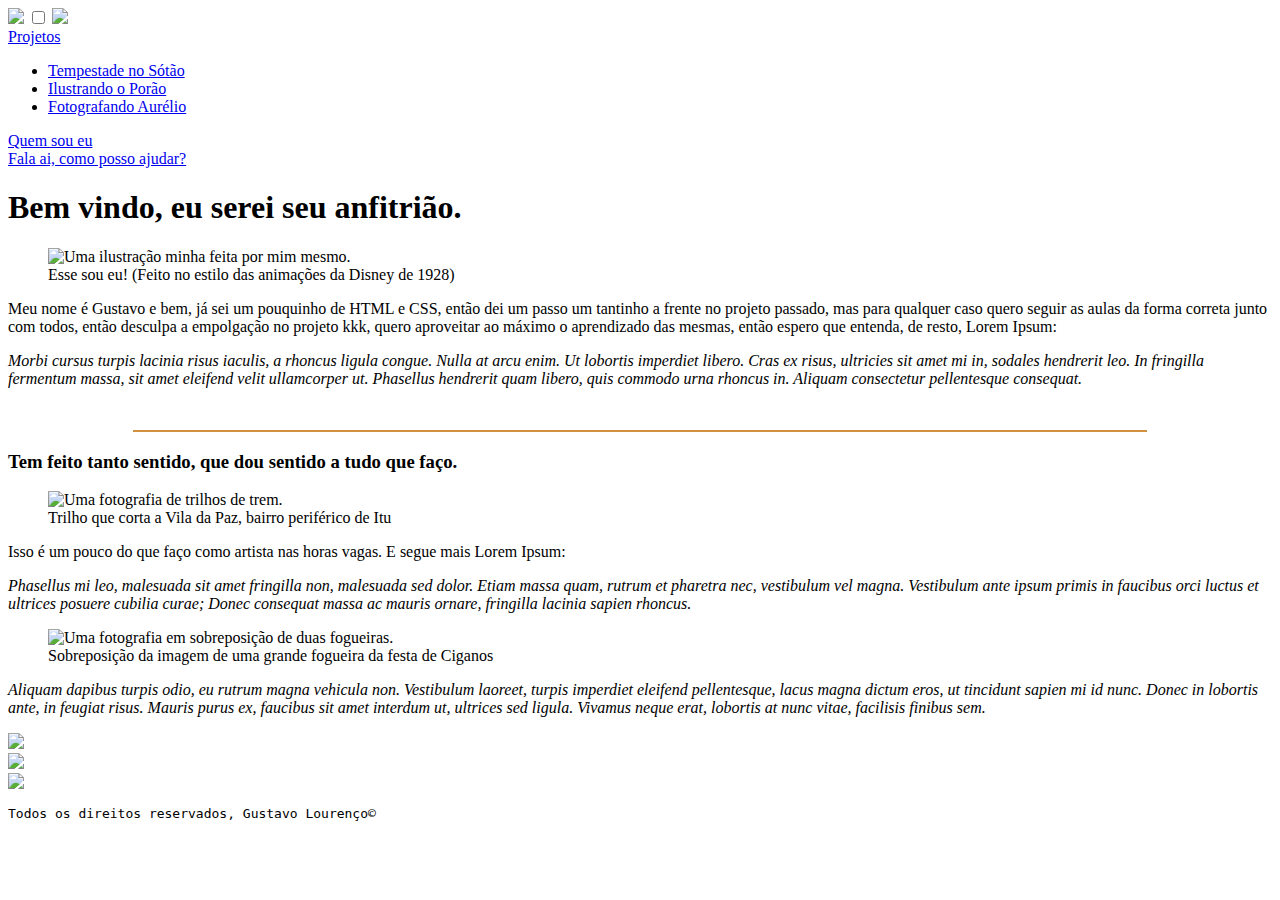
==== index.html @ ee540c4a "Add index.html" ====
﻿<!DOCTYPE html>
<html>

<head>
	<meta charset="UTF-8">
	<meta name="autor" content="Gustavo Lourenco">
	<meta name="palavraschaves" content="html5, wedd1">
	<meta name="gerador" content="NotePad++">
	<title>Memento Gus</title>
	<link rel="shortcut icon" href="images/logoF.ico">
	<link rel="stylesheet" type="text/css" href="css/reset.css">
	<link rel="stylesheet" type="text/css" href="css/main.css">
	<link rel="stylesheet" type="text/css" href="css/menu.css">
	<link rel="stylesheet" type="text/css" href="css/content.css">
</head>

<body>
	<header>
		<a id="inicio">
			<a href="index.html"><img src="images/logoF.png"></a>
			<input type="checkbox" id="check">
			<label for="check" id="check-icon"><img src="images/icons/menu.png"></label>
			<div id="nav-bar"></div>
			<div class="barra">
				<nav class="menu">
					<li><a href="pages/projetos.html">Projetos</a>
						<ul class="sub-menu">
							<li><a href="#">Tempestade no Sótão</a></li>
							<li><a href="#">Ilustrando o Porão</a></li>
							<li><a href="#">Fotografando Aurélio</a></li>
						</ul>
					</li>
					<li><a href="pages/sobre.html">Quem sou eu</a></li>
				</nav>
			</div>
			<li id="btn-form"><a href="pages/contato.html" target="_blank">Fala ai, como posso ajudar?</a></li>
	</header>
	<section id="principal">
		<h1>Bem vindo, eu serei seu anfitrião.</h1>
		<figure>
			<img alt="Uma ilustração minha feita por mim mesmo." src="images/photos/cartoon.png">
			<figcaption>Esse sou eu! (Feito no estilo das animações da Disney de 1928)</figcaption>
		</figure>
		<p>Meu nome é Gustavo e bem, já sei um pouquinho de HTML e CSS, então dei um passo um tantinho a frente no
			projeto passado, mas para qualquer caso quero seguir as aulas da forma correta junto com todos, então
			desculpa
			a empolgação no projeto kkk, quero aproveitar ao máximo o aprendizado das mesmas, então espero que entenda,
			de resto, Lorem Ipsum:</p>
		<p><i>Morbi cursus turpis lacinia risus iaculis, a rhoncus ligula congue. Nulla at arcu enim. Ut lobortis
				imperdiet
				libero. Cras ex risus, ultricies sit amet mi in, sodales hendrerit leo. In fringilla fermentum massa,
				sit amet
				eleifend velit ullamcorper ut. Phasellus hendrerit quam libero, quis commodo urna rhoncus in. Aliquam
				consectetur pellentesque consequat.</i></p>

		<br />
	</section>
	<hr width="80%" color="#d1913e">
	<section id="sec">
		<h3>Tem feito tanto sentido, que dou sentido a tudo que faço.</h3>
		<figure id="pri-img">
			<img alt="Uma fotografia de trilhos de trem." src="images/photos/port1.jpg">
			<figcaption>Trilho que corta a Vila da Paz, bairro periférico de Itu</figcaption>
		</figure>
		<p>Isso é um pouco do que faço como artista nas horas vagas. E segue mais Lorem Ipsum:</p>
		<p><i>Phasellus mi leo, malesuada sit amet fringilla non, malesuada sed dolor. Etiam massa quam, rutrum et
				pharetra
				nec, vestibulum vel magna. Vestibulum ante ipsum primis in faucibus orci luctus et ultrices posuere
				cubilia
				curae; Donec consequat massa ac mauris ornare, fringilla lacinia sapien rhoncus.</i></p>

		<figure id="sec-img">
			<img alt="Uma fotografia em sobreposição de duas fogueiras." src="images/photos/port2.jpeg">
			<figcaption>Sobreposição da imagem de uma grande fogueira da festa de Ciganos</figcaption>
		</figure>
		<p><i>Aliquam dapibus turpis odio, eu rutrum magna vehicula non. Vestibulum laoreet, turpis imperdiet eleifend
				pellentesque, lacus magna dictum eros, ut tincidunt sapien mi id nunc. Donec in lobortis ante, in
				feugiat
				risus.
				Mauris purus ex, faucibus sit amet interdum ut, ultrices sed ligula. Vivamus neque erat, lobortis at
				nunc
				vitae,
				facilisis finibus sem.</i></p>

	</section>
	<aside>
		<nav id="nav-footer">
			<li><a href="https://www.instagram.com/don.guzz/" target="_blank"><img src="images/icons/insta.png"></a>
			</li>
			<li><a href="#"><img src="images/icons/email.png"></a></li>
			<li><a href="#inicio"><img src="images/icons/arrow.png"></a></li>
		</nav>
	</aside>
	<footer>
		<pre>Todos os direitos reservados, Gustavo Lourenço&copy</pre>
	</footer>
</body>

</html>
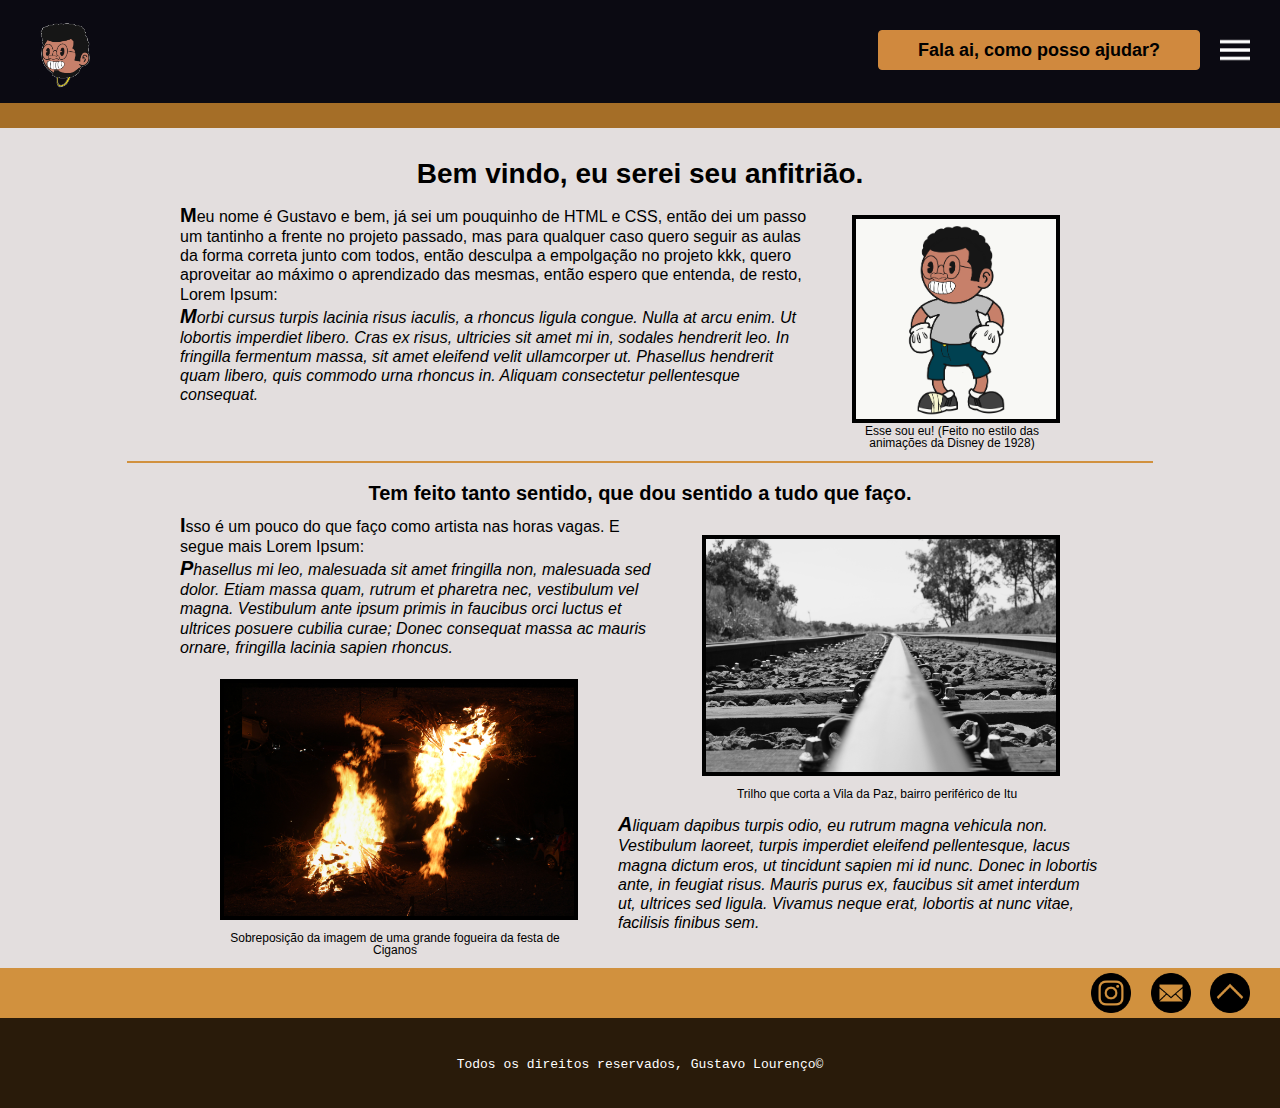
==== commit 906f187b: "Update nav e pages responsivas" ====
--- a/index.html
+++ b/index.html
@@ -25,9 +25,9 @@
 				<nav class="menu">
 					<li><a href="pages/projetos.html">Projetos</a>
 						<ul class="sub-menu">
-							<li><a href="#">Tempestade no Sótão</a></li>
-							<li><a href="#">Ilustrando o Porão</a></li>
-							<li><a href="#">Fotografando Aurélio</a></li>
+							<li><a href="pages/projetos.html">Tempestade no Sótão</a></li>
+							<li><a href="pages/projetos.html">Ilustrando o Porão</a></li>
+							<li><a href="pages/projetos.html">Fotografando Aurélio</a></li>
 						</ul>
 					</li>
 					<li><a href="pages/sobre.html">Quem sou eu</a></li>
--- a/css/main.css
+++ b/css/main.css
@@ -0,0 +1,72 @@
+body {
+	background-color: #E3DEDE;
+	font-family: arial;
+	width: 100%;
+	margin: 0;
+}
+header {
+	height: 120px;
+	width: 100%;
+}
+header img{
+	width: 70px;
+	height: 70px;
+	position: relative;
+	top: 20px;
+	left: 30px;
+}
+nav {
+	text-align: right;
+	padding-right: 30px;
+	height: 25px;
+	padding-top: 15px;
+	padding-bottom: 10px;
+}
+header {
+	background-color: #0b0a12;
+	height: 110px;
+}
+section {
+	padding: 15px 40px 15px 40px;
+	text-align: right;
+}
+aside {
+	background-color: #d1913e;
+	height: 50px;
+	clear: both;
+}
+aside nav li img {
+	width: 40px;
+	height: 40px;
+	display: inline;
+}
+aside nav {
+	padding-top: 5px;
+	height: 40px;
+	
+}
+pre{
+	margin: 0 auto;
+}
+footer {
+	background-color: #291b0a;
+	height: 50px;
+	color: white;
+	text-align: center;
+	padding-top: 40px;
+}
+#nav-footer li {
+	display: inline;
+}
+#nav-footer li {
+	padding-left: 15px;
+	display: inline;
+}
+#nav-footer img:hover{
+	transform: rotate(360deg);
+	transition: all 0.4s linear;
+}
+hr {
+	margin: 10px auto;
+	clear: both;
+}--- a/css/menu.css
+++ b/css/menu.css
@@ -0,0 +1,152 @@
+#check{
+	display: none;
+}/*OK*/
+#check-icon{
+	cursor: pointer;
+	padding: 15px;
+	margin-right: 30px;
+	position: absolute;
+	display: block;
+	top: 35px;
+	right: 30px;
+	z-index: 1;
+	float: right; 
+}/*OK*/
+#check:checked ~ .barra{
+	transform: translateY(350%);
+	height: max-content;
+}/*OK~*/
+#check-icon img {
+	width: 30px;
+	height: 30px;
+	position: absolute;
+	display: block;
+	top: 0;
+	right: 0;
+	filter: invert(100%);
+	transform: rotate(0deg);
+	transition: all 0.4s linear;
+}/*OK*/
+#check:checked ~ #check-icon img{
+	transform: rotate(360deg);
+	transition: all 0.4s linear;
+}/*OK*/
+.barra {
+	height: 0%;
+	width: 300px;
+	position: absolute;
+	transition: all 0.2s linear;
+	top: -50%;
+	right: 0;
+	clear: both;
+	float: right;
+	margin-top: 60px;
+}/*OK~*/
+.menu {
+	height: 50%;
+	border-radius: 3px;
+	position: sticky;
+	background-color: #d1913e;
+}
+.menu ul {
+    margin: 0;
+    padding: 0;
+    list-style: none;
+    width: 200px;
+	position: relative;
+	text-align: right;
+	display: block;
+}
+.menu > li { /*botao projeto*/
+	list-style: none;
+	position: relative;
+	display: block;
+	padding: 10px;
+	width: 90%;
+	margin-left: 20px;
+	background:black;
+	border: solid #d0893e 1px;
+	border-radius: 6px;
+	line-height: 1.5;
+}
+.menu li a { /*Escrita botao projeto*/
+	text-decoration: none;
+	font-weight: bold;
+	color: #FFF;
+	background: none;
+	border: none;
+	padding: 5px;
+	z-index: 2;
+}
+.menu ul li{/*sub botoes projeto*/
+	position: relative;
+	top: 40px;
+	right: 80px;
+	padding: 0;
+	display: block;
+	width: 100%;
+	line-height: 1.5;
+}
+.menu li ul{/*box botoes projeto*/
+	position: absolute;
+	display: block;
+	right: 60px;
+	z-index: 3; 
+	top: 8px;
+	display: none;
+}
+#btn-form a{
+	text-decoration: none;
+	font-weight: bold;
+	color: #000;
+	background:#d0893e;
+	border: solid #d0893e 1px;
+	padding: 10px;
+	width: 300px;
+	position: absolute;
+	right: 80px;
+	margin-top: 30px;
+	top: 0;
+	border-radius: 4px;
+	text-align: center;
+	font-size: 18px;
+}/*OK*/
+#btn-form a:hover{
+	background: #523414;
+	color: #FFF
+}/*OK*/
+.menu ul li a { /*escrita botoes projeto*/
+	display: block;
+	font-weight: bold;
+	text-decoration: none;
+	color: #FFF;
+	background:black;
+	border: solid #d0893e 1px;
+	border-radius: 6px;
+	padding: 10px;
+	line-height: 20px;
+	width: 100%;
+}
+.menu li:hover{
+	background: #ddad6e;
+}
+li a:hover {
+	color: #000;
+}/*CHECAR DEPOIS*/
+li:hover ul {/*"pressionando" botao princ projeto*/
+	display: block;
+}
+.menu ul li a:hover{/*"pressionando" botoes projeto*/
+	font-weight: bold;
+	background: #ddad6e;
+	color: #000;
+	display: block;
+	left: 0;
+}
+#nav-bar {
+	position: relative;
+	top: 30px;
+	background: #a56e27;
+	width: 100%;
+	height: 25px;
+}--- a/css/content.css
+++ b/css/content.css
@@ -0,0 +1,181 @@
+#principal {
+    height: 100%;
+}
+#principal p{
+	
+    line-height: 1.2;
+}
+#principal p::first-letter{
+    font-size: 20px;
+    font-weight: bold;
+}
+#principal figure {
+    text-align: center;
+    float: right;
+    font-size: 12px;
+}
+#principal figure figcaption{
+    width: 200px;
+}
+#principal figure img{
+    border: solid 4px black;
+	width: 200px;
+	height: 200px;
+}
+#principal > h1 {
+	width: 600px;
+    text-align: center;
+	margin: 50px auto 15px auto;
+    font-size: 28px;
+}
+#sec {
+    height: 100%;
+    margin-bottom: 20px;
+}
+#sec h3 {
+    font-size: 20px;
+    margin: 20px auto 10px auto;
+    text-align: center;
+}
+#sec p {
+    line-height: 1.2;
+}
+#sec p::first-letter{
+    font-size: 20px;
+    font-weight: bold;
+}
+#sec figure {
+    display: inline;
+    text-align: center;
+    font-size: 12px;
+}
+#sec figure figcaption{
+    width: 350px;
+}
+#sec figure img{
+	border: solid 4px black;
+	width: 350px;
+    margin: 10px 0;
+}
+#pri-img {
+    float: right;
+}
+#sec-img {
+    float: left;
+}
+#principal, #sec {
+	padding: 0 180px;
+    text-align: left;
+}
+iframe {
+    float: left;
+    width: 300px;
+    height: 300px;
+    margin-right: 25px;
+    margin-bottom: 20px;
+    border: solid 4px black;
+    border-radius: 5px;
+}
+#sec-sobre {
+    height: 100%;
+    margin-bottom: 20px;
+}
+#sec-sobre h3 {
+    font-size: 20px;
+    margin: 20px auto 10px auto;
+    text-align: center;
+}
+#sec-sobre p {
+    line-height: 1.2;
+}
+#sec-sobre p::first-letter{
+    font-size: 20px;
+    font-weight: bold;
+}
+#sec-sobre figure {
+    display: inline;
+    text-align: center;
+    font-size: 12px;
+}
+#sec-sobre figure figcaption{
+    width: 350px;
+}
+#sec-sobre figure img{
+	border: solid 4px black;
+	width: 350px;
+    margin: 10px 0;
+}
+#sec-sobre {
+	padding: 0 180px;
+    text-align: left;
+}
+#sec-projetos section{
+    display: inline-block;
+    margin: 10px auto;
+    padding: 0 auto;
+    height: 100%;
+}
+#sec-projetos {
+    margin: 0 auto;
+    padding: auto;
+    text-align: center;
+}
+#sec-projetos > h1 {
+    text-align: center;
+    width: 800px;
+    margin: 20px auto 10px auto;
+    font-size: 28px;
+}
+#sec-projetos h3 {
+    font-size: 20px;
+    margin: 10px auto;
+    text-align: center;
+}
+#sec-projetos p {
+    line-height: 1.2;
+    text-align: justify;
+    width: 350px;
+    margin: 10px 5px 25px 5px;
+}
+#sec-projetos p::first-letter{
+    font-size: 20px;
+    font-weight: bold;
+}
+#sec-projetos figure {
+    text-align: center;
+    font-size: 12px;
+    margin: auto;
+}
+#sec-projetos figure figcaption{
+    width: 350px;
+    margin-bottom: 10px;
+}
+#sec-projetos figure img{
+    text-align: center;
+	border: solid 4px black;
+	width: 250px;
+}
+.btn-sb {
+    text-align: center;
+    list-style: none;
+    padding-bottom: 20px;
+}
+.btn-sb a{
+    text-decoration: none;
+	font-weight: bold;
+	color:#000;
+	background:#d0893e;
+	border: solid #000 2px;
+	padding: 10px;
+	width: 50px;
+	border-radius: 4px;
+	font-size: 18px;
+}
+.btn-sb a:hover{
+	background: #ddad6e;
+}
+#principal figure #assinatura{
+    width: auto;
+    height: 200px;
+    border: none;
+}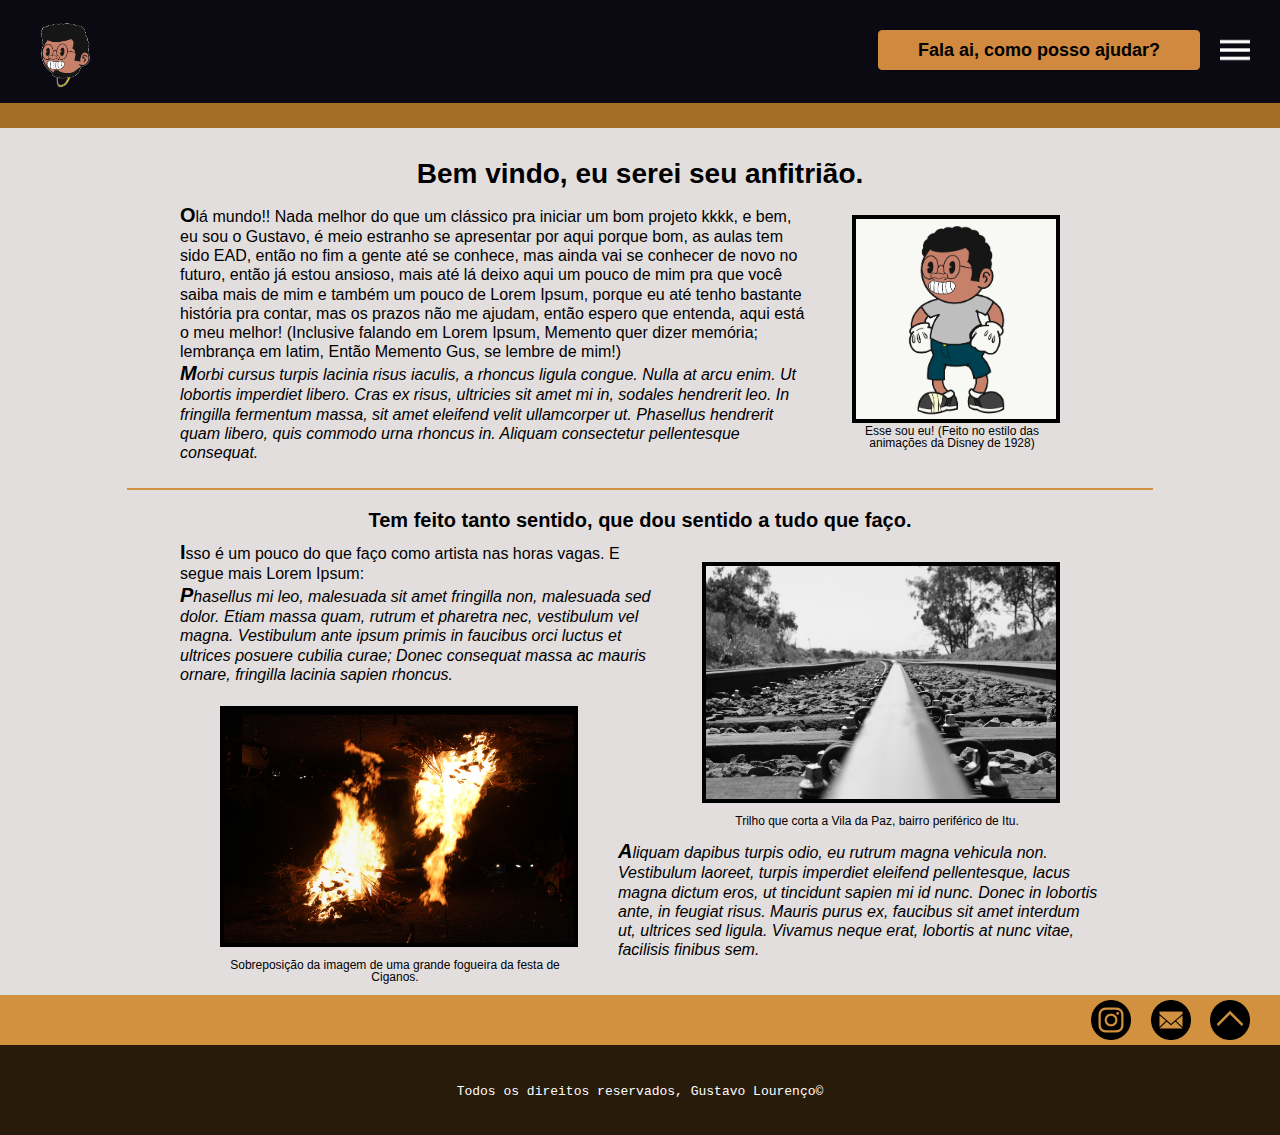
==== commit bc42262b: "Update de todos os arquivos" ====
--- a/index.html
+++ b/index.html
@@ -41,17 +41,23 @@
 			<img alt="Uma ilustração minha feita por mim mesmo." src="images/photos/cartoon.png">
 			<figcaption>Esse sou eu! (Feito no estilo das animações da Disney de 1928)</figcaption>
 		</figure>
-		<p>Meu nome é Gustavo e bem, já sei um pouquinho de HTML e CSS, então dei um passo um tantinho a frente no
-			projeto passado, mas para qualquer caso quero seguir as aulas da forma correta junto com todos, então
-			desculpa
-			a empolgação no projeto kkk, quero aproveitar ao máximo o aprendizado das mesmas, então espero que entenda,
-			de resto, Lorem Ipsum:</p>
-		<p><i>Morbi cursus turpis lacinia risus iaculis, a rhoncus ligula congue. Nulla at arcu enim. Ut lobortis
-				imperdiet
-				libero. Cras ex risus, ultricies sit amet mi in, sodales hendrerit leo. In fringilla fermentum massa,
-				sit amet
-				eleifend velit ullamcorper ut. Phasellus hendrerit quam libero, quis commodo urna rhoncus in. Aliquam
-				consectetur pellentesque consequat.</i></p>
+		<p>
+			Olá mundo!! Nada melhor do que um clássico pra iniciar um bom projeto kkkk, e bem, eu sou o
+			Gustavo, é meio estranho se apresentar por aqui porque bom, as aulas tem sido EAD, então no
+			fim a gente até se conhece, mas ainda vai se conhecer de novo no futuro, então já estou
+			ansioso, mais até lá deixo aqui um pouco de mim pra que você saiba mais de mim e também um pouco de
+			Lorem Ipsum, porque eu até tenho bastante história pra contar, mas os prazos não me ajudam,
+			então espero que entenda, aqui está o meu melhor! (Inclusive falando em Lorem Ipsum, Memento
+			quer dizer memória; lembrança em latim, Então Memento Gus, se lembre de mim!)
+		</p>
+		<p>
+			<i>
+				Morbi cursus turpis lacinia risus iaculis, a rhoncus ligula congue. Nulla at arcu enim. Ut
+				lobortis imperdiet libero. Cras ex risus, ultricies sit amet mi in, sodales hendrerit leo. In
+				fringilla fermentum massa, sit amet eleifend velit ullamcorper ut. Phasellus hendrerit quam
+				libero, quis commodo urna rhoncus in. Aliquam consectetur pellentesque consequat.
+			</i>
+		</p>
 
 		<br />
 	</section>
@@ -60,27 +66,30 @@
 		<h3>Tem feito tanto sentido, que dou sentido a tudo que faço.</h3>
 		<figure id="pri-img">
 			<img alt="Uma fotografia de trilhos de trem." src="images/photos/port1.jpg">
-			<figcaption>Trilho que corta a Vila da Paz, bairro periférico de Itu</figcaption>
+			<figcaption>Trilho que corta a Vila da Paz, bairro periférico de Itu.</figcaption>
 		</figure>
 		<p>Isso é um pouco do que faço como artista nas horas vagas. E segue mais Lorem Ipsum:</p>
-		<p><i>Phasellus mi leo, malesuada sit amet fringilla non, malesuada sed dolor. Etiam massa quam, rutrum et
-				pharetra
-				nec, vestibulum vel magna. Vestibulum ante ipsum primis in faucibus orci luctus et ultrices posuere
-				cubilia
-				curae; Donec consequat massa ac mauris ornare, fringilla lacinia sapien rhoncus.</i></p>
+		<p>
+			<i>
+				Phasellus mi leo, malesuada sit amet fringilla non, malesuada sed dolor. Etiam massa quam,
+				rutrum et pharetra nec, vestibulum vel magna. Vestibulum ante ipsum primis in faucibus orci
+				luctus et ultrices posuere cubilia curae; Donec consequat massa ac mauris ornare, fringilla
+				lacinia sapien rhoncus.
+			</i>
+		</p>
 
 		<figure id="sec-img">
 			<img alt="Uma fotografia em sobreposição de duas fogueiras." src="images/photos/port2.jpeg">
-			<figcaption>Sobreposição da imagem de uma grande fogueira da festa de Ciganos</figcaption>
+			<figcaption>Sobreposição da imagem de uma grande fogueira da festa de Ciganos.</figcaption>
 		</figure>
-		<p><i>Aliquam dapibus turpis odio, eu rutrum magna vehicula non. Vestibulum laoreet, turpis imperdiet eleifend
-				pellentesque, lacus magna dictum eros, ut tincidunt sapien mi id nunc. Donec in lobortis ante, in
-				feugiat
-				risus.
-				Mauris purus ex, faucibus sit amet interdum ut, ultrices sed ligula. Vivamus neque erat, lobortis at
-				nunc
-				vitae,
-				facilisis finibus sem.</i></p>
+		<p>
+			<i>
+				Aliquam dapibus turpis odio, eu rutrum magna vehicula non. Vestibulum laoreet, turpis imperdiet
+				eleifend pellentesque, lacus magna dictum eros, ut tincidunt sapien mi id nunc. Donec in
+				lobortis ante, in feugiat risus. Mauris purus ex, faucibus sit amet interdum ut, ultrices
+				sed ligula. Vivamus neque erat, lobortis at nunc vitae, facilisis finibus sem.
+			</i>
+		</p>
 
 	</section>
 	<aside>
--- a/css/main.css
+++ b/css/main.css
@@ -69,4 +69,19 @@
 hr {
 	margin: 10px auto;
 	clear: both;
+}
+@media (max-width: 960px) {
+	.container {
+	  width: 700px;
+	}
+}
+@media (max-width: 720px) {
+	.container {
+	  width: 500px;
+	}
+  }
+@media (max-width: 540px) {
+	.container {
+	  width: 300px;
+	}
 }--- a/css/menu.css
+++ b/css/menu.css
@@ -32,12 +32,12 @@
 	transition: all 0.4s linear;
 }/*OK*/
 .barra {
-	height: 0%;
+	height: max-content;
 	width: 300px;
 	position: absolute;
 	transition: all 0.2s linear;
 	top: -50%;
-	right: 0;
+	right: 5px;
 	clear: both;
 	float: right;
 	margin-top: 60px;
--- a/css/content.css
+++ b/css/content.css
@@ -21,6 +21,11 @@
     border: solid 4px black;
 	width: 200px;
 	height: 200px;
+}
+#principal #photo-eu img {
+    border: solid 4px black;
+    width: 200px;
+	height: 100%;
 }
 #principal > h1 {
 	width: 600px;
